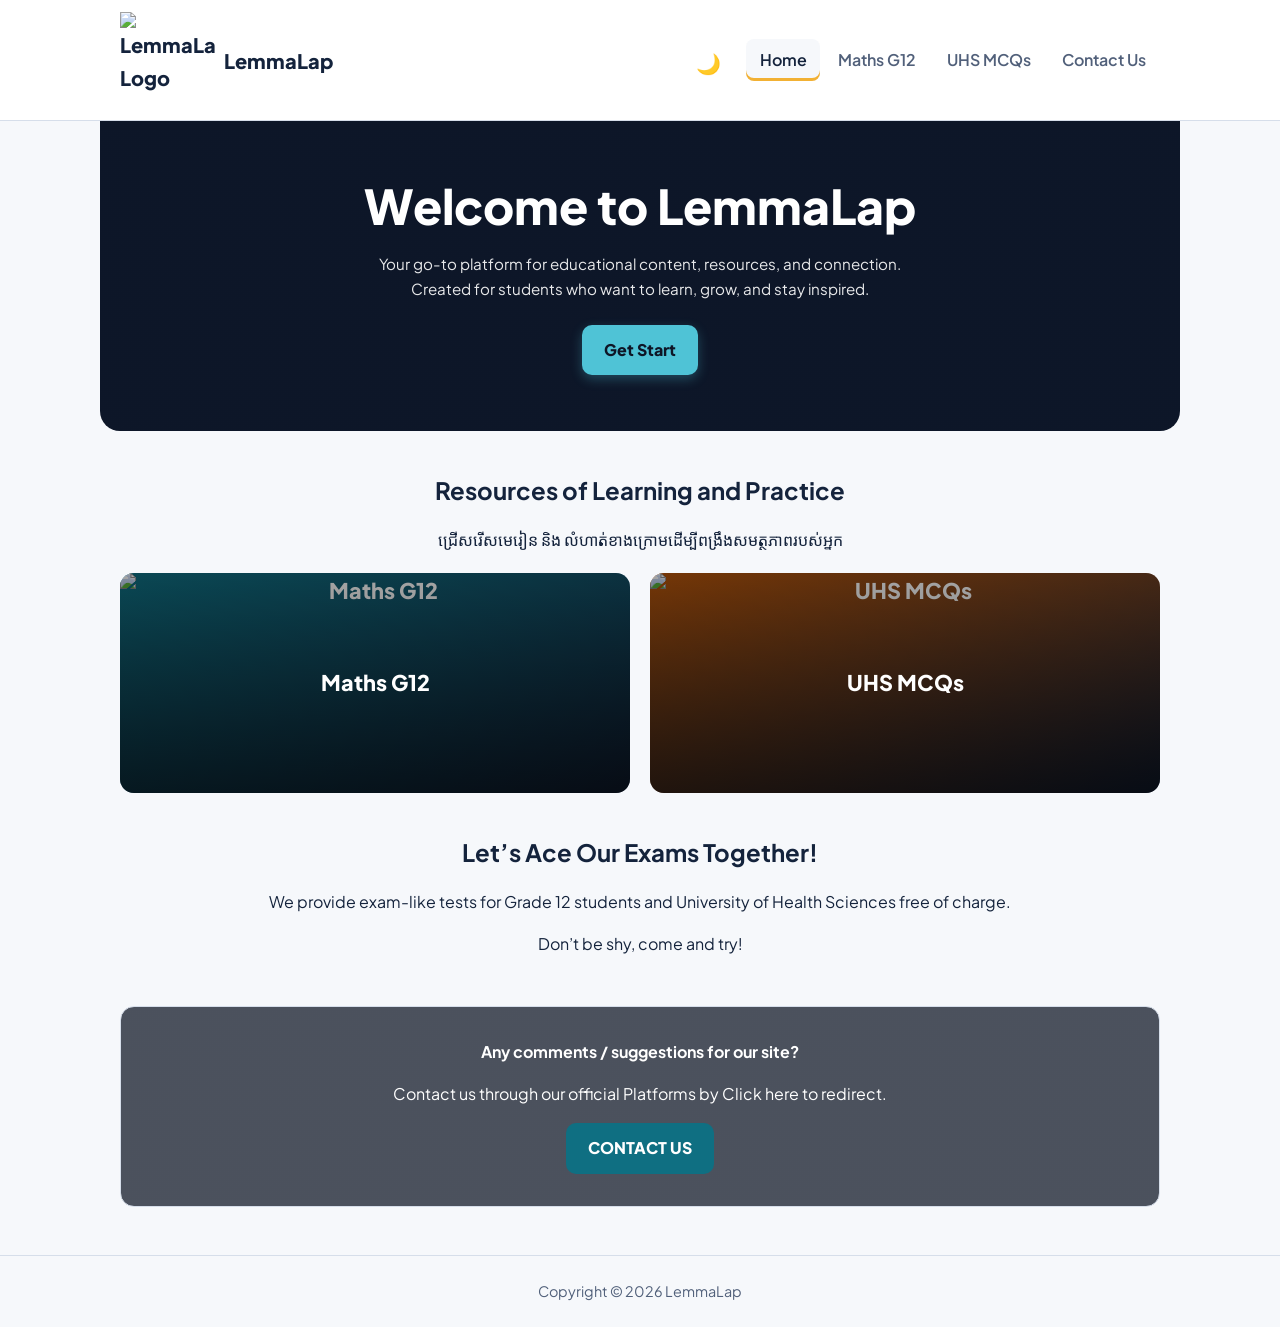
==== index.html @ bf2217bd "Update index.html" ====
<!DOCTYPE html>
<html lang="en">
<head>
<meta charset="utf-8">
<meta name="viewport" content="width=device-width, initial-scale=1, viewport-fit=cover">
<title>LemmaLap</title>
<link rel="preconnect" href="https://fonts.googleapis.com">
<link href="https://fonts.googleapis.com/css2?family=Plus+Jakarta+Sans:wght@400;600;800&family=Noto+Sans+Khmer:wght@400;600&display=swap" rel="stylesheet">
<style>
:root{--bg:#f6f8fb;--surface:#fff;--ink:#14233c;--muted:#51607a;--line:#d6deea;--brand:#0f6f82;--brand-ink:#fff;--accent:#f2b134;--baby-blue:#4fc3d6;--hero:#14233c;--hero-ink:#fff;
box-sizing:border-box;padding-top:env(safe-area-inset-top,0px);padding-bottom:env(safe-area-inset-bottom,0px)}
@media (prefers-color-scheme:dark){:root:not([data-theme="light"]){--bg:#0e1626;--surface:#16213a;--ink:#e8eef9;--muted:#a3b2cc;--line:#2a3856;--brand:#4fc3d6;--brand-ink:#0e1626;--hero:#0a1120;--hero-ink:#fff;color-scheme:dark}}
:root[data-theme="dark"]{--bg:#0e1626;--surface:#16213a;--ink:#e8eef9;--muted:#a3b2cc;--line:#2a3856;--brand:#4fc3d6;--brand-ink:#0e1626;--hero:#0a1120;--hero-ink:#fff;color-scheme:dark}
html{scroll-padding-top:env(safe-area-inset-top,0px)}
*,*::before,*::after{box-sizing:border-box}
body{margin:0;background:var(--bg);color:var(--ink);font:400 1rem/1.65 "Plus Jakarta Sans","Noto Sans Khmer",system-ui,sans-serif}
body::before{content:"";position:fixed;inset:0 0 auto;height:env(safe-area-inset-top,0px);background:var(--surface);z-index:10}
a{color:inherit}
:focus-visible{outline:3px solid var(--accent);outline-offset:2px}
header{position:sticky;top:env(safe-area-inset-top,0px);z-index:11;background:var(--surface);border-bottom:1px solid var(--line)}
.bar{max-width:1080px;margin:0 auto;padding:.75rem 1.25rem;display:flex;align-items:center;justify-content:space-between;gap:1rem;flex-wrap:wrap}
.logo{font-weight:800;font-size:1.25rem;text-decoration:none;display:flex;gap:.5rem;align-items:center}
.logo img{width:6rem;height:6rem;object-fit:contain;display:block}

/* Menu and day/night controls */
.header-actions{display:flex;align-items:center;gap:.35rem;margin-left:auto}
.menu-toggle,.theme-toggle{background:none;border:0;cursor:pointer;padding:.5rem;color:var(--ink);font:inherit}
.menu-toggle{display:none;font-size:1.5rem;line-height:1}
.theme-toggle{display:grid;place-items:center;width:2.75rem;height:2.75rem;border-radius:10px;font-size:1.25rem}
.theme-toggle:hover,.menu-toggle:hover{background:var(--bg)}
@media (max-width:768px){
  .menu-toggle{display:block}
  nav{display:none;width:100%;flex-basis:100%}
  nav.active{display:block}
  nav ul{flex-direction:column;gap:.5rem;padding:.5rem 0}
  nav ul ul{position:static;display:flex;flex-direction:column;border:0;padding-left:1rem;background:transparent}
}

nav ul{list-style:none;margin:0;padding:0;display:flex;gap:.25rem;flex-wrap:wrap}
nav li{position:relative}
nav a{display:block;padding:.5rem .85rem;border-radius:8px;text-decoration:none;font-weight:600;color:var(--muted)}
nav a:hover,nav a[aria-current="page"]{color:var(--ink);background:var(--bg)}
nav a[aria-current="page"]{box-shadow:inset 0 -3px 0 var(--accent)}
nav ul ul{display:none;position:absolute;top:100%;left:0;min-width:10rem;background:var(--surface);border:1px solid var(--line);border-radius:10px;padding:.25rem;flex-direction:column}
nav li:hover>ul,nav li:focus-within>ul{display:flex}

main{max-width:1080px;margin:0 auto;padding:0 1.25rem 3rem}
.view{display:none}.view.on{display:block}
.hero{background:linear-gradient(rgba(10,17,32,.72),rgba(10,17,32,.72)),url('https://raw.githubusercontent.com/tantan885-sudo/LemmaLap/12b3ce0899bc1cacac0a0583e2a9e122398b2340/photo_2026-11-14_18-02-43.jpg?auto=format&fit=crop&w=1600&q=80') center/cover no-repeat;background-color:var(--hero);color:var(--hero-ink);margin:0 -1.25rem;padding:3.5rem 1.25rem;border-radius:0 0 20px 20px}
.hero>div{max-width:1080px;margin:0 auto}
h1{font-size:clamp(1.8rem,5vw,3rem);line-height:1.2;margin:0 0 1rem;font-weight:800;word-break:break-word}
.hero h1{text-align:center}
.hero p{max-width:34rem;opacity:.9;margin:0 auto 1.5rem;font-size:0.95rem;text-align:center}

/* Get Start Button in Baby Blue */
.btn-getstart{display:block;width:fit-content;margin:0 auto;background:var(--baby-blue);color:#0e1626;font-weight:800;padding:.75rem 1.4rem;border-radius:10px;text-decoration:none;box-shadow:0 4px 12px rgba(79,195,214,0.3);transition:opacity 0.2s}
.btn-getstart:hover{opacity:0.9}

h2{font-size:1.5rem;margin:2.5rem 0 .5rem}
#home>h2,#home>p{text-align:center}
.exam-cta{text-align:center}
.btn{display:inline-block;background:var(--accent);color:#14233c;font-weight:800;padding:.75rem 1.4rem;border-radius:10px;text-decoration:none}
.btn.alt{background:var(--brand);color:var(--brand-ink)}
.grid{display:grid;grid-template-columns:repeat(auto-fit,minmax(260px,1fr));gap:1.25rem;margin-top:1.25rem}

/* Tile structure using <img> element inside for perfect fit */
.tile{display:flex;flex-direction:column;align-items:center;justify-content:center;text-align:center;min-height:220px;padding:1.5rem;border-radius:14px;text-decoration:none;color:#fff;font-weight:800;font-size:1.35rem;background-color:var(--hero);position:relative;overflow:hidden}
.tile img{position:absolute;inset:0;width:100%;height:100%;object-fit:cover;z-index:1}
.tile::before{content:"";position:absolute;inset:0;background:linear-gradient(180deg,rgba(0,0,0,0.35),rgba(0,0,0,0.65));z-index:2}
.tile span,.tile small{position:relative;z-index:3}

/* Default gradient fallback style classes if needed */
.t1{background:linear-gradient(160deg,#0f6f82,#14233c)}
.t2{background:linear-gradient(160deg,#b4540a,#14233c)}

.cta{margin-top:3rem;background:linear-gradient(rgba(10,17,32,.72),rgba(10,17,32,.72)),url('https://raw.githubusercontent.com/tantan885-sudo/LemmaLap/12b3ce0899bc1cacac0a0583e2a9e122398b2340/photo_2026-11-14_18-02-48.jpg?auto=format&fit=crop&w=1600&q=80') center/cover no-repeat;border:1px solid var(--line);border-radius:14px;padding:2rem;color:#fff;text-align:center}
.page{padding-top:2.5rem;max-width:44rem;margin-inline:auto}
.page h1{font-size:clamp(1.8rem,5vw,2.6rem)}
#maths-g12,#uhs-mcqs,#mcqs-list,#contact-us{text-align:center}
#maths-g12 .list,#uhs-mcqs .list,#mcqs-list .list{max-width:34rem;margin-inline:auto;text-align:left}
#contact-us .contact-banner{flex-direction:column;text-align:center}
#contact-us .banner-actions{width:min(100%,22rem);min-width:0}

/* Matching illustration backgrounds on learning pages */
#maths-g12,#about-me,#uhs-mcqs,#mcqs-list,#y3-s1-learn{position:relative;isolation:isolate;min-height:18rem;padding:2.5rem 1.5rem;overflow:hidden;border-radius:16px}
#maths-g12,#uhs-mcqs,#mcqs-list,#y3-s1-learn{background:var(--surface);color:var(--ink)}
#maths-g12::before,#about-me::before,#uhs-mcqs::before,#mcqs-list::before,#y3-s1-learn::before{content:"";position:absolute;inset:0 0 0 auto;width:55%;background:url('https://th.bing.com/th/id/OIP.uNEty9S7_gXsCGWrsU3VZwHaFI?w=267&h=184&c=7&r=0&o=7&pid=1.7&rm=3') right center/contain no-repeat;z-index:-1}
#maths-g12::after,#about-me::after,#uhs-mcqs::after,#mcqs-list::after,#y3-s1-learn::after{content:"";position:absolute;inset:0;background:linear-gradient(90deg,var(--bg) 0%,var(--bg) 38%,transparent 100%);z-index:0}
#maths-g12::after,#uhs-mcqs::after,#mcqs-list::after,#y3-s1-learn::after{background:linear-gradient(90deg,var(--surface) 0%,var(--surface) 38%,transparent 100%)}
#maths-g12 .list a,#uhs-mcqs .list a,#mcqs-list .list a,#y3-s1-learn .list a{background:var(--bg);border-color:var(--line);color:var(--ink)}
#maths-g12 .list span,#mcqs-list .list span,#y3-s1-learn .list span{color:var(--muted)}
#uhs-mcqs .list span,#y3-s1 .list span,#y3-s2 .list span,#y4-s1 .list span,#y4-s2 .list span,#y5-s1 .list span,#y5-s2 .list span,#y6-s1 .list span,#y6-s2 .list span{display:block;padding:.8rem 1rem;color:var(--ink);background:var(--bg);border:1px solid var(--line);border-radius:10px;font-weight:600}
#y3-s1 .list,#y3-s2 .list,#y4-s1 .list,#y4-s2 .list,#y5-s1 .list,#y5-s2 .list,#y6-s1 .list,#y6-s2 .list{max-width:34rem;margin-inline:auto;text-align:left}
#maths-g12>*,#about-me>*,#uhs-mcqs>*,#mcqs-list>*,#y3-s1-learn>*{position:relative;z-index:1;max-width:24rem}
@media(max-width:640px){#maths-g12,#about-me,#uhs-mcqs,#mcqs-list,#y3-s1-learn{min-height:20rem;padding:2rem 1rem}#maths-g12::before,#about-me::before,#uhs-mcqs::before,#mcqs-list::before,#y3-s1-learn::before{width:58%;opacity:.75}#maths-g12::after,#about-me::after,#uhs-mcqs::after,#mcqs-list::after,#y3-s1-learn::after{background:linear-gradient(90deg,var(--bg) 0%,var(--bg) 35%,transparent 100%)}}
@media(max-width:640px){#maths-g12::after,#uhs-mcqs::after,#mcqs-list::after,#y3-s1-learn::after{background:linear-gradient(90deg,var(--surface) 0%,var(--surface) 35%,transparent 100%)}}

/* Keep the right-side illustration consistent across all UHS year/semester pages */
#y3-s1,#y3-s2,#y4-s1,#y4-s2,#y5-s1,#y5-s2,#y6-s1,#y6-s2,
#y3-s1-learn,#y3-s2-learn,#y4-s1-learn,#y4-s2-learn,#y5-s1-learn,#y5-s2-learn,#y6-s1-learn,#y6-s2-learn{position:relative;isolation:isolate;min-height:18rem;padding:2.5rem 1.5rem;overflow:hidden;border-radius:16px;background:var(--surface);color:var(--ink)}
#y3-s1::before,#y3-s2::before,#y4-s1::before,#y4-s2::before,#y5-s1::before,#y5-s2::before,#y6-s1::before,#y6-s2::before,
#y3-s1-learn::before,#y3-s2-learn::before,#y4-s1-learn::before,#y4-s2-learn::before,#y5-s1-learn::before,#y5-s2-learn::before,#y6-s1-learn::before,#y6-s2-learn::before{content:"";position:absolute;inset:0 0 0 auto;width:55%;background:url('https://th.bing.com/th/id/OIP.uNEty9S7_gXsCGWrsU3VZwHaFI?w=267&h=184&c=7&r=0&o=7&pid=1.7&rm=3') right center/contain no-repeat;z-index:-1}
#y3-s1::after,#y3-s2::after,#y4-s1::after,#y4-s2::after,#y5-s1::after,#y5-s2::after,#y6-s1::after,#y6-s2::after,
#y3-s1-learn::after,#y3-s2-learn::after,#y4-s1-learn::after,#y4-s2-learn::after,#y5-s1-learn::after,#y5-s2-learn::after,#y6-s1-learn::after,#y6-s2-learn::after{content:"";position:absolute;inset:0;background:linear-gradient(90deg,var(--surface) 0%,var(--surface) 38%,transparent 100%);z-index:0}
#y3-s1>*,#y3-s2>*,#y4-s1>*,#y4-s2>*,#y5-s1>*,#y5-s2>*,#y6-s1>*,#y6-s2>*,
#y3-s1-learn>*,#y3-s2-learn>*,#y4-s1-learn>*,#y4-s2-learn>*,#y5-s1-learn>*,#y5-s2-learn>*,#y6-s1-learn>*,#y6-s2-learn>*{position:relative;z-index:1;max-width:24rem}
@media(max-width:640px){
#y3-s1,#y3-s2,#y4-s1,#y4-s2,#y5-s1,#y5-s2,#y6-s1,#y6-s2,#y3-s1-learn,#y3-s2-learn,#y4-s1-learn,#y4-s2-learn,#y5-s1-learn,#y5-s2-learn,#y6-s1-learn,#y6-s2-learn{min-height:20rem;padding:2rem 1rem}
#y3-s1::before,#y3-s2::before,#y4-s1::before,#y4-s2::before,#y5-s1::before,#y5-s2::before,#y6-s1::before,#y6-s2::before,#y3-s1-learn::before,#y3-s2-learn::before,#y4-s1-learn::before,#y4-s2-learn::before,#y5-s1-learn::before,#y5-s2-learn::before,#y6-s1-learn::before,#y6-s2-learn::before{width:58%;opacity:.75}
#y3-s1::after,#y3-s2::after,#y4-s1::after,#y4-s2::after,#y5-s1::after,#y5-s2::after,#y6-s1::after,#y6-s2::after,#y3-s1-learn::after,#y3-s2-learn::after,#y4-s1-learn::after,#y4-s2-learn::after,#y5-s1-learn::after,#y5-s2-learn::after,#y6-s1-learn::after,#y6-s2-learn::after{background:linear-gradient(90deg,var(--surface) 0%,var(--surface) 35%,transparent 100%)}
}

.note{background:var(--surface);border:1px dashed var(--line);border-radius:12px;padding:1rem 1.25rem;color:var(--muted)}
.list{list-style:none;padding:0;display:grid;gap:.6rem}.list a{display:block;background:var(--surface);border:1px solid var(--line);border-radius:10px;padding:.8rem 1rem;text-decoration:none;font-weight:600}.list a:hover{border-color:var(--brand)}.list span{display:block;padding:.8rem 1rem;color:var(--muted)}
footer{border-top:1px solid var(--line);text-align:center;padding:1.5rem;color:var(--muted);font-size:.9rem}

/* Contact banner and donation popup */
.contact-banner{position:relative;overflow:hidden;display:flex;align-items:center;justify-content:space-between;gap:2rem;width:100%;padding:2.5rem;border:1px solid var(--line);border-radius:20px;background:linear-gradient(rgba(10,17,32,.72),rgba(10,17,32,.72)),url('https://raw.githubusercontent.com/tantan885-sudo/LemmaLap/refs/heads/main/delete_background_3400521d_2K.jpg') center/cover no-repeat;color:#fff;box-shadow:0 10px 30px rgba(56,189,248,.12)}
.contact-banner::before{content:"";position:absolute;top:-50px;right:-50px;width:150px;height:100px;border-radius:50%;background:rgba(79,195,214,.18)}
.banner-content{position:relative;z-index:1;flex:1}.badge{display:inline-block;margin-bottom:.75rem;padding:.35rem .85rem;border-radius:20px;background:rgba(79,195,214,.18);color:#2798F5;font-size:.8rem;font-weight:800;letter-spacing:.04em}
.banner-content h2{margin:0 0 .6rem;font-size:1.6rem;line-height:1.4}.banner-content p{margin:0;color:rgba(255,255,255,.9)}
.banner-actions{position:relative;z-index:1;display:flex;flex-direction:column;gap:.75rem;min-width:220px}
.btn-outline{display:flex;align-items:center;justify-content:center;padding:.75rem 1.25rem;border:2px solid var(--line);border-radius:12px;background:var(--surface);color:var(--brand);text-decoration:none;font-weight:700;transition:transform .2s,border-color .2s,background .2s}
.btn-outline:hover{transform:translateY(-2px);border-color:var(--brand);background:var(--bg)}
.float-donate{position:fixed;right:18px;bottom:18px;z-index:20;border:0;border-radius:999px;padding:.85rem 1.35rem;background:linear-gradient(135deg,#ef4444,#f97316);color:#fff;font-family:inherit;font-size:1rem;font-weight:700;box-shadow:0 8px 22px rgba(239,68,68,.4);cursor:pointer;animation:donate-pulse 2.5s infinite}
@keyframes donate-pulse{0%,100%{transform:scale(1)}50%{transform:scale(1.05)}}
.donate-overlay{position:fixed;inset:0;z-index:30;display:flex;align-items:center;justify-content:center;padding:16px;background:rgba(0,0,0,.6);opacity:0;visibility:hidden;transition:opacity .25s,visibility .25s}
.donate-overlay.active{opacity:1;visibility:visible}.donate-card{position:relative;width:100%;max-width:420px;max-height:90vh;overflow:auto;padding:2rem 1.6rem;border-radius:18px;background:var(--surface);color:var(--ink);text-align:center;box-shadow:0 10px 25px rgba(0,0,0,.2);transform:translateY(-16px);transition:transform .25s}
.donate-overlay.active .donate-card{transform:translateY(0)}.donate-card h2{margin:.4rem 0 0;font-size:1.35rem;line-height:1.4}.donate-card p{color:var(--muted);line-height:1.7}.donate-close{position:absolute;top:8px;right:12px;border:0;background:none;color:var(--muted);font-size:1.8rem;cursor:pointer}
.qr-box{max-width:260px;margin:0 auto 1rem;padding:.85rem;border:2px dashed var(--line);border-radius:14px;background:var(--bg)}.qr-box img{display:block;width:100%;height:auto;border-radius:8px}.qr-label{margin-top:.5rem;color:var(--brand);font-size:.8rem;font-weight:700}
.donate-btn{display:block;padding:.8rem 1rem;border-radius:10px;background:var(--brand);color:var(--brand-ink);text-decoration:none;font-weight:800}.later-btn{margin-top:.75rem;border:0;background:none;color:var(--muted);font:inherit;font-size:.85rem;cursor:pointer}.thanks{margin:.75rem 0 0!important;font-size:.85rem}
@media(max-width:640px){.contact-banner{flex-direction:column;text-align:center;padding:2rem 1.25rem}.banner-actions{width:100%;min-width:0}.banner-content h2{font-size:1.4rem}}
@media (prefers-reduced-motion:reduce){*{scroll-behavior:auto!important;animation:none!important;transition:none!important}}
</style>
</head>
<body>
<header><div class="bar">
<a class="logo" href="#home"><img src="https://raw.githubusercontent.com/tantan885-sudo/LemmaLap/refs/heads/main/imsela_remove_bg520.png" alt="LemmaLap Logo">LemmaLap</a>
<div class="header-actions">
<button class="menu-toggle" type="button" aria-label="Toggle Menu" aria-expanded="false">☰</button>
<button class="theme-toggle" type="button" aria-label="Switch to night mode" title="Switch to night mode" aria-pressed="false">🌙</button>
</div>
<nav aria-label="Main"><ul>
<li><a href="#home" data-v="home">Home</a><ul><li><a href="#about-me" data-v="about-me">About Me</a></li></ul></li>
<li><a href="#maths-g12" data-v="maths-g12">Maths G12</a></li>
<li><a href="#uhs-mcqs" data-v="uhs-mcqs">UHS MCQs</a></li>
<li><a href="#contact-us" data-v="contact-us">Contact Us</a></li>
</ul></nav></div></header>
<main>
<section class="view" id="home">
<div class="hero"><div>
<h1>Welcome to LemmaLap</h1>
<p>Your go-to platform for educational content, resources, and connection. Created for students who want to learn, grow, and stay inspired.</p>
<!-- Get Start Button (Baby Blue color) -->
<a class="btn-getstart" href="#about-me">Get Start</a></div></div>
<h2>Resources of Learning and Practice</h2>
<p>ជ្រើសរើសមេរៀន និង លំហាត់ខាងក្រោមដើម្បីពង្រឹងសមត្ថភាពរបស់អ្នក</p>
<div class="grid">
<!-- Maths G12 Tile using an <img> tag for precise fitting -->
<a class="tile t1" href="#maths-g12">
  <img src="https://media.istockphoto.com/id/1712923933/vector/mathematics-adventures-with-boy-and-girl.jpg?s=612x612&w=0&k=20&c=n8R2-3JE4Q3pFeV5fJIsV_ME0-9D_E0tg03kMEQWwQE=" alt="Maths G12">
  <span>Maths G12</span>
</a>

<!-- UHS MCQs Tile using an <img> tag for precise fitting -->
<a class="tile t2" href="#uhs-mcqs">
  <img src="https://th.bing.com/th/id/R.f50f24df493530e6b7645a2c8842e64e?rik=EjOG0S%2fkfUGcjA&riu=http%3a%2f%2faseanmedschool.com%2fwp-content%2fuploads%2f2024%2f01%2fuhs-cambodia-logo-1.jpg&ehk=8czZ0e7yNwAtWsOsIFU2CMAwwS9a%2frgfeE5tffMQQwA%3d&risl=&pid=ImgRaw&r=0" alt="UHS MCQs">
  <span>UHS MCQs</span>
</a>
</div>
<div class="exam-cta">
<h2>Let’s Ace Our Exams Together!</h2>
<p>We provide exam-like tests for Grade 12 students and University of Health Sciences free of charge.</p>
<p>Don’t be shy, come and try!</p>
</div>
</section>
<section class="view page" id="about-me"><h1>About Me</h1><p>I’m an educational content creator dedicated to making learning engaging and accessible for students. Through my videos and resources, I aim to simplify complex concepts and inspire a love for learning in everyone.</p></section>
<section class="view page" id="maths-g12"><h2>ថ្នាក់វិទ្យាសាស្រ្តសង្គម</h2><ul class="list"><li><a href="https://sites.google.com/view/lemma-lap/maths-g12/test-%E1%9E%8F%E1%9E%9A%E1%9E%98%E1%9E%94%E1%9E%9A%E1%9E%9B%E1%9E%84%E1%9E%94%E1%9E%80%E1%9E%8C%E1%9E%94_1">Test ត្រៀមប្រលងបាក់ឌុប</a></li><li><a href="#maths-exams">រៀនធ្វើវិញ្ញាសាត្រៀមប្រលងបាក់ឌុប</a></li></ul><h2>ថ្នាក់វិទ្យាសាស្រ្តពិត</h2><ul class="list"><li><a href="https://sites.google.com/view/lemma-lap/maths-g12/test-%E1%9E%8F%E1%9E%9A%E1%9E%98%E1%9E%94%E1%9E%9A%E1%9E%9B%E1%9E%84%E1%9E%94%E1%9E%80%E1%9E%8C%E1%9E%94">Test ត្រៀមប្រលងបាក់ឌុប</a></li></ul></section>
<section class="view page" id="uhs-mcqs"><h2>Bachelor degree of Nurse Anestetic</h2><ul class="list"><li><a href="https://drive.google.com/file/d/1hyNDXXzIXTYc1-DBWOpvKvL7ACD7hteN/view?usp=drive_link">សំណួរទាំងអស់(PDF file)</a></li><li><a href="#mcqs-list">ជ្រើសរើសរៀន និងទន្ទេញ MCQs</a></li><li><a href="https://sites.google.com/view/lemma-lap/ជរសរសរនឯកសរ-mcqs-1/test">ធ្វើតេស្តសមត្ថភាព</a></li></ul><h2>DES</h2><ul class="list"><li><a href="https://t.me/+__3w0A4apuozNjI1">សំណួរទាំងអស់(PDF file)</a></li></ul><h2>MED MCQs Year 3-6</h2><ul class="list"><li><a href="#y3-s1">Y3(S1)</a></li><li><a href="#y3-s2">Y3(S2)</a></li></ul><ul class="list"><li><a href="#y4-s1">Y4(S1)</a></li><li><a href="#y4-s2">Y4(S2)</a></li></ul><ul class="list"><li><a href="#y5-s1">Y5(S1)</a></li><li><a href="#y5-s2">Y5(S2)</a></li></ul><ul class="list"><li><a href="#y6-s1">Y6(S1)</a></li><li><a href="#y6-s2">Y6(S2)</a></li></ul></section>
<section class="view page" id="y3-s1"><h2>Y3(S1) MCQs</h2><ul class="list"><li><span>ធ្វើតេស្តសមត្ថភាព</span></li><li><a href="#y3-s1-learn">ជ្រើសរៀន និងទន្ទេញ MCQs</a></li></ul></section>
<section class="view page" id="y3-s1-learn"><h2>ជ្រើសរៀន និងទន្ទេញ MCQs</h2><ul class="list"><li><span>ប្រព័ន្ធរំលាយ និងទឹកនោម MCQs</span></li><li><span>ប្រព័ន្ធសរសៃឈាម</span></li></ul></section>
<section class="view page" id="y3-s2-learn"><h2>Y3(S2) - ជ្រើសរៀន និងទន្ទេញ MCQs</h2><p class="note">ធនធាន MCQs នឹងបន្ថែមនៅពេលក្រោយ។</p></section>
<section class="view page" id="y4-s1-learn"><h2>Y4(S1) - ជ្រើសរៀន និងទន្ទេញ MCQs</h2><p class="note">ធនធាន MCQs នឹងបន្ថែមនៅពេលក្រោយ។</p></section>
<section class="view page" id="y4-s2-learn"><h2>Y4(S2) - ជ្រើសរៀន និងទន្ទេញ MCQs</h2><p class="note">ធនធាន MCQs នឹងបន្ថែមនៅពេលក្រោយ។</p></section>
<section class="view page" id="y5-s1-learn"><h2>Y5(S1) - ជ្រើសរៀន និងទន្ទេញ MCQs</h2><p class="note">ធនធាន MCQs នឹងបន្ថែមនៅពេលក្រោយ។</p></section>
<section class="view page" id="y5-s2-learn"><h2>Y5(S2) - ជ្រើសរៀន និងទន្ទេញ MCQs</h2><p class="note">ធនធាន MCQs នឹងបន្ថែមនៅពេលក្រោយ។</p></section>
<section class="view page" id="y6-s1-learn"><h2>Y6(S1) - ជ្រើសរៀន និងទន្ទេញ MCQs</h2><p class="note">ធនធាន MCQs នឹងបន្ថែមនៅពេលក្រោយ។</p></section>
<section class="view page" id="y6-s2-learn"><h2>Y6(S2) - ជ្រើសរៀន និងទន្ទេញ MCQs</h2><p class="note">ធនធាន MCQs នឹងបន្ថែមនៅពេលក្រោយ។</p></section>
<section class="view page" id="y3-s2"><h2>Y3(S2) MCQs</h2><ul class="list"><li><span>ធ្វើតេស្តសមត្ថភាព</span></li><li><a href="#y3-s2-learn">ជ្រើសរៀន និងទន្ទេញ MCQs</a></li></ul></section>
<section class="view page" id="y4-s1"><h2>Y4(S1) MCQs</h2><ul class="list"><li><span>ធ្វើតេស្តសមត្ថភាព</span></li><li><a href="#y4-s1-learn">ជ្រើសរៀន និងទន្ទេញ MCQs</a></li></ul></section>
<section class="view page" id="y4-s2"><h2>Y4(S2) MCQs</h2><ul class="list"><li><span>ធ្វើតេស្តសមត្ថភាព</span></li><li><a href="#y4-s2-learn">ជ្រើសរៀន និងទន្ទេញ MCQs</a></li></ul></section>
<section class="view page" id="y5-s1"><h2>Y5(S1) MCQs</h2><ul class="list"><li><span>ធ្វើតេស្តសមត្ថភាព</span></li><li><a href="#y5-s1-learn">ជ្រើសរៀន និងទន្ទេញ MCQs</a></li></ul></section>
<section class="view page" id="y5-s2"><h2>Y5(S2) MCQs</h2><ul class="list"><li><span>ធ្វើតេស្តសមត្ថភាព</span></li><li><a href="#y5-s2-learn">ជ្រើសរៀន និងទន្ទេញ MCQs</a></li></ul></section>
<section class="view page" id="y6-s1"><h2>Y6(S1) MCQs</h2><ul class="list"><li><span>ធ្វើតេស្តសមត្ថភាព</span></li><li><a href="#y6-s1-learn">ជ្រើសរៀន និងទន្ទេញ MCQs</a></li></ul></section>
<section class="view page" id="y6-s2"><h2>Y6(S2) MCQs</h2><ul class="list"><li><span>ធ្វើតេស្តសមត្ថភាព</span></li><li><a href="#y6-s2-learn">ជ្រើសរៀន និងទន្ទេញ MCQs</a></li></ul></section>
<section class="view page" id="contact-us">
<div class="contact-banner">
<div class="banner-content"><span class="badge">CONTACT US</span><h2>មានចម្ងល់ ឬត្រូវការជំនួយ?</h2><p>Any suggestions, criticisms, or wanting to add any tests? Contact us through our platforms. Thanks!</p></div>
<div class="banner-actions"><a href="http://t.me/MED230306" target="_blank" rel="noopener" class="btn-outline">Telegram</a><a href="https://www.facebook.com/share/19MdxvseYn/" target="_blank" rel="noopener" class="btn-outline">Facebook Page</a><a href="https://www.tiktok.com/@lemma.lap?_r=1&amp;_t=ZS-97VWs3eJmQ1" target="_blank" rel="noopener" class="btn-outline">TikTok</a></div>
</div>
<button type="button" class="float-donate" data-open-donate>❤️ គាំទ្រយើង</button>
<div class="donate-overlay" data-donate-popup>
<div class="donate-card" role="dialog" aria-modal="true" aria-labelledby="donateTitle">
<button type="button" class="donate-close" data-close-donate aria-label="Close">&times;</button>
<h2 id="donateTitle">❤️ ជួយគាំទ្រការខំប្រឹងប្រែងរបស់យើង</h2>
<p>យើងនឹងខិតខំប្រឹងប្រែងរៀបចំ និងធ្វើឱ្យវេបសាយនេះមានខ្លឹមសារល្អ ដោយឥតគិតថ្លៃសម្រាប់អ្នករាល់គ្នា។ ទឹកប្រាក់តិចតួចពីអ្នក គឺជាកម្លាំងចិត្តដ៏ធំ ដើម្បីឱ្យខ្ញុំបន្តធ្វើបន្ថែមទៀត។</p>
<div class="qr-box"><img src="khqr.png" alt="KHQR សម្រាប់បរិច្ចាគ" data-qr-image><div class="qr-label">ស្កេន KHQR តាមកម្មវិធីធនាគារណាមួយ</div></div>
<a href="https://pay.ababank.com/oRF8/pckwn6ds" class="donate-btn" target="_blank" rel="noopener">បរិច្ចាគតាម ABA</a>
<button type="button" class="later-btn" data-close-donate>ពេលក្រោយ</button><p class="thanks">សូមអរគុណ 🙏</p>
</div></div>
</section>
<section class="view page" id="mcqs-list"><h2>ជ្រើសរើសរៀនឯកសារ MCQs</h2><ul class="list"><li><a href="https://tantan885-sudo.github.io/1_BBA_PreExam/1_BBA.html">1- វិទ្យាសាស្រ្តមូលដ្ឋាន (Basic science) -360</a></li><li><a href="https://tantan885-sudo.github.io/2_BBA_PreExam/2_BBA.html">2- វិទ្យាសាស្រ្តមូលដ្ឋានគ្រឹះ (Basic science Foundation) -378</a></li><li><a href="https://tantan885-sudo.github.io/3_BBA_PreExam/3_BBA.html">3- បែបបទថែទាំ (Nursing Process) -38</a></li><li><a href="https://tantan885-sudo.github.io/4_BBA_PreExam/4_BBA.html">4- ការថែទាំម្ដាយ និង ទារក (Maternal &amp; Child Nursing)-500</a></li><li><a href="https://tantan885-sudo.github.io/5_BBA_PreExam/5_BBA.html">5- ការថែទាំមនុស្សពេញវ័យ (Adult Nursing)-473</a></li><li><a href="https://tantan885-sudo.github.io/5_BBA_PreExam/6_BBA.html">6- ការលើកកម្ពស់ទម្រង់ការថែទាំ (Fundamantal Nursing)-489</a></li><li><span>MCQ ADM Exit Exam 956 (1)</span></li><li><span>MCQ ADM Exit Exam 980 (2)</span></li></ul></section>
<section class="view page" id="maths-exams"><h2>រៀនធ្វើវិញ្ញាសាត្រៀមប្រលងបាក់ឌុប</h2><ul class="list"><li><a href="https://sites.google.com/view/lemma-lap/1">វិញ្ញាសាទី១</a></li><li><a href="https://sites.google.com/view/lemma-lap/1/1-1">វិញ្ញាសាទី២</a></li><li><a href="https://sites.google.com/view/lemma-lap/1/1-2">វិញ្ញាសាទី៣</a></li><li><a href="https://sites.google.com/view/lemma-lap/1/1-3">វិញ្ញាសាទី៤</a></li><li><a href="https://sites.google.com/view/lemma-lap/1/1-4">វិញ្ញាសាទី៥</a></li></ul></section>
<div class="cta" id="cta"><strong>Any comments / suggestions for our site?</strong><p>Contact us through our official Platforms by Click here to redirect.</p><a class="btn alt" href="#contact-us">CONTACT US</a></div>
</main>
<footer>Copyright © 2026 LemmaLap</footer>
<script>
(function(){
var views=document.querySelectorAll('.view'),links=document.querySelectorAll('nav a[data-v]'),par={'mcqs-list':'uhs-mcqs','maths-exams':'maths-g12','y3-s1-learn':'uhs-mcqs','y3-s2-learn':'uhs-mcqs','y4-s1-learn':'uhs-mcqs','y4-s2-learn':'uhs-mcqs','y5-s1-learn':'uhs-mcqs','y5-s2-learn':'uhs-mcqs','y6-s1-learn':'uhs-mcqs','y6-s2-learn':'uhs-mcqs','y3-s1':'uhs-mcqs','y3-s2':'uhs-mcqs','y4-s1':'uhs-mcqs','y4-s2':'uhs-mcqs','y5-s1':'uhs-mcqs','y5-s2':'uhs-mcqs','y6-s1':'uhs-mcqs','y6-s2':'uhs-mcqs'},cta=document.getElementById('cta');
var menuToggle=document.querySelector('.menu-toggle'),nav=document.querySelector('nav');
var themeToggle=document.querySelector('.theme-toggle'),root=document.documentElement;
var donatePopup=document.querySelector('[data-donate-popup]');
if(donatePopup)document.body.appendChild(donatePopup);

function isDarkMode(){return root.dataset.theme==='dark'||(!root.dataset.theme&&window.matchMedia('(prefers-color-scheme: dark)').matches)}
function updateThemeButton(){
var dark=isDarkMode();
if(themeToggle){themeToggle.textContent=dark?'☀️':'🌙';themeToggle.setAttribute('aria-pressed',String(dark));themeToggle.setAttribute('aria-label',dark?'Switch to day mode':'Switch to night mode');themeToggle.title=dark?'Switch to day mode':'Switch to night mode'}
}
try{var savedTheme=localStorage.getItem('lemmaLapTheme');if(savedTheme==='light'||savedTheme==='dark')root.dataset.theme=savedTheme}catch(error){}
updateThemeButton();
if(themeToggle)themeToggle.addEventListener('click',function(){root.dataset.theme=isDarkMode()?'light':'dark';try{localStorage.setItem('lemmaLapTheme',root.dataset.theme)}catch(error){}updateThemeButton()});
var openDonate=document.querySelector('[data-open-donate]');

if(openDonate&&donatePopup){
var donateClosedKey='donatePopupClosedAt';
var donateQuietPeriod=3*24*60*60*1000;
function showDonatePopup(){donatePopup.classList.add('active')}
function closeDonatePopup(){donatePopup.classList.remove('active');try{localStorage.setItem(donateClosedKey,String(Date.now()))}catch(error){}}
function recentlyClosed(){try{var closedAt=Number(localStorage.getItem(donateClosedKey));return closedAt&&(Date.now()-closedAt)<donateQuietPeriod}catch(error){return false}}
openDonate.addEventListener('click',showDonatePopup);
donatePopup.querySelectorAll('[data-close-donate]').forEach(function(button){button.addEventListener('click',closeDonatePopup)});
donatePopup.addEventListener('click',function(event){if(event.target===donatePopup)closeDonatePopup()});
document.addEventListener('keydown',function(event){if(event.key==='Escape'&&donatePopup.classList.contains('active'))closeDonatePopup()});
if(!recentlyClosed())window.setTimeout(showDonatePopup,10000);
var qrImage=donatePopup.querySelector('[data-qr-image]');
if(qrImage)qrImage.addEventListener('error',function(){qrImage.parentElement.style.display='none'});
}

// Toggle Hamburger Menu
if(menuToggle&&nav)menuToggle.addEventListener('click',function(){var isOpen=nav.classList.toggle('active');menuToggle.setAttribute('aria-expanded',String(isOpen));});

function show(){
var id=(location.hash||'#home').slice(1);
if(!document.getElementById(id))id='home';
views.forEach(function(v){v.classList.toggle('on',v.id===id)});
var cur=par[id]||id;if(cta)cta.style.display=id==='contact-us'?'none':'';links.forEach(function(a){if(a.dataset.v===cur)a.setAttribute('aria-current','page');else a.removeAttribute('aria-current')});
if(nav)nav.classList.remove('active');if(menuToggle)menuToggle.setAttribute('aria-expanded','false'); // Close menu on navigation click
window.scrollTo(0,0);
}
window.addEventListener('hashchange',show);show();
})();
</script>
</body>
</html>
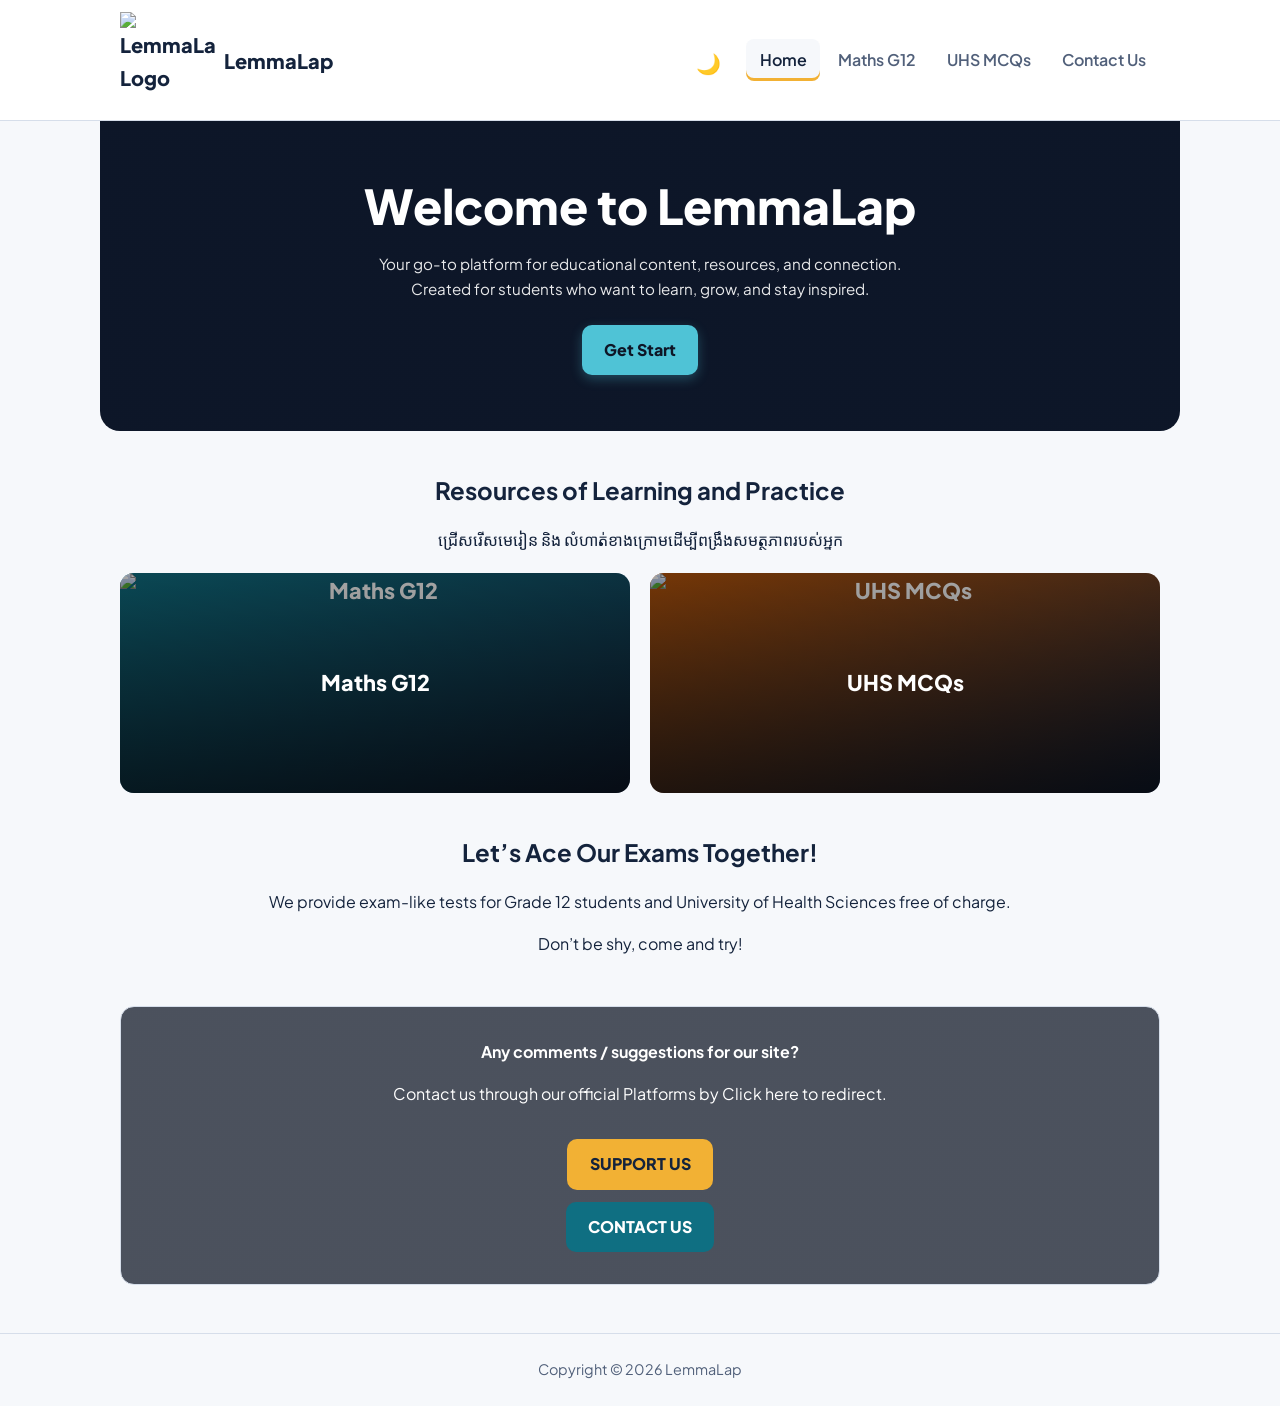
==== commit dc433cb8: "Update donation QR code and button functionality" ====
--- a/index.html
+++ b/index.html
@@ -61,6 +61,7 @@
 .exam-cta{text-align:center}
 .btn{display:inline-block;background:var(--accent);color:#14233c;font-weight:800;padding:.75rem 1.4rem;border-radius:10px;text-decoration:none}
 .btn.alt{background:var(--brand);color:var(--brand-ink)}
+.support-cta{margin:1rem auto .75rem;border:0;cursor:pointer;font:inherit;font-weight:800}
 .grid{display:grid;grid-template-columns:repeat(auto-fit,minmax(260px,1fr));gap:1.25rem;margin-top:1.25rem}
 
 /* Tile structure using <img> element inside for perfect fit */
@@ -204,14 +205,14 @@
 <button type="button" class="donate-close" data-close-donate aria-label="Close">&times;</button>
 <h2 id="donateTitle">❤️ ជួយគាំទ្រការខំប្រឹងប្រែងរបស់យើង</h2>
 <p>យើងនឹងខិតខំប្រឹងប្រែងរៀបចំ និងធ្វើឱ្យវេបសាយនេះមានខ្លឹមសារល្អ ដោយឥតគិតថ្លៃសម្រាប់អ្នករាល់គ្នា។ ទឹកប្រាក់តិចតួចពីអ្នក គឺជាកម្លាំងចិត្តដ៏ធំ ដើម្បីឱ្យខ្ញុំបន្តធ្វើបន្ថែមទៀត។</p>
-<div class="qr-box"><img src="khqr.png" alt="KHQR សម្រាប់បរិច្ចាគ" data-qr-image><div class="qr-label">ស្កេន KHQR តាមកម្មវិធីធនាគារណាមួយ</div></div>
+<div class="qr-box"><img src="https://raw.githubusercontent.com/tantan885-sudo/LemmaLap/refs/heads/main/1000034665.jpg" alt="KHQR សម្រាប់បរិច្ចាគ" data-qr-image><div class="qr-label">ស្កេន KHQR តាមកម្មវិធីធនាគារណាមួយ</div></div>
 <a href="https://pay.ababank.com/oRF8/pckwn6ds" class="donate-btn" target="_blank" rel="noopener">បរិច្ចាគតាម ABA</a>
 <button type="button" class="later-btn" data-close-donate>ពេលក្រោយ</button><p class="thanks">សូមអរគុណ 🙏</p>
 </div></div>
 </section>
 <section class="view page" id="mcqs-list"><h2>ជ្រើសរើសរៀនឯកសារ MCQs</h2><ul class="list"><li><a href="https://tantan885-sudo.github.io/1_BBA_PreExam/1_BBA.html">1- វិទ្យាសាស្រ្តមូលដ្ឋាន (Basic science) -360</a></li><li><a href="https://tantan885-sudo.github.io/2_BBA_PreExam/2_BBA.html">2- វិទ្យាសាស្រ្តមូលដ្ឋានគ្រឹះ (Basic science Foundation) -378</a></li><li><a href="https://tantan885-sudo.github.io/3_BBA_PreExam/3_BBA.html">3- បែបបទថែទាំ (Nursing Process) -38</a></li><li><a href="https://tantan885-sudo.github.io/4_BBA_PreExam/4_BBA.html">4- ការថែទាំម្ដាយ និង ទារក (Maternal &amp; Child Nursing)-500</a></li><li><a href="https://tantan885-sudo.github.io/5_BBA_PreExam/5_BBA.html">5- ការថែទាំមនុស្សពេញវ័យ (Adult Nursing)-473</a></li><li><a href="https://tantan885-sudo.github.io/5_BBA_PreExam/6_BBA.html">6- ការលើកកម្ពស់ទម្រង់ការថែទាំ (Fundamantal Nursing)-489</a></li><li><span>MCQ ADM Exit Exam 956 (1)</span></li><li><span>MCQ ADM Exit Exam 980 (2)</span></li></ul></section>
 <section class="view page" id="maths-exams"><h2>រៀនធ្វើវិញ្ញាសាត្រៀមប្រលងបាក់ឌុប</h2><ul class="list"><li><a href="https://sites.google.com/view/lemma-lap/1">វិញ្ញាសាទី១</a></li><li><a href="https://sites.google.com/view/lemma-lap/1/1-1">វិញ្ញាសាទី២</a></li><li><a href="https://sites.google.com/view/lemma-lap/1/1-2">វិញ្ញាសាទី៣</a></li><li><a href="https://sites.google.com/view/lemma-lap/1/1-3">វិញ្ញាសាទី៤</a></li><li><a href="https://sites.google.com/view/lemma-lap/1/1-4">វិញ្ញាសាទី៥</a></li></ul></section>
-<div class="cta" id="cta"><strong>Any comments / suggestions for our site?</strong><p>Contact us through our official Platforms by Click here to redirect.</p><a class="btn alt" href="#contact-us">CONTACT US</a></div>
+<div class="cta" id="cta"><strong>Any comments / suggestions for our site?</strong><p>Contact us through our official Platforms by Click here to redirect.</p><button class="btn support-cta" type="button" data-open-donate>SUPPORT US</button><br><a class="btn alt" href="#contact-us">CONTACT US</a></div>
 </main>
 <footer>Copyright © 2026 LemmaLap</footer>
 <script>
@@ -230,15 +231,15 @@
 try{var savedTheme=localStorage.getItem('lemmaLapTheme');if(savedTheme==='light'||savedTheme==='dark')root.dataset.theme=savedTheme}catch(error){}
 updateThemeButton();
 if(themeToggle)themeToggle.addEventListener('click',function(){root.dataset.theme=isDarkMode()?'light':'dark';try{localStorage.setItem('lemmaLapTheme',root.dataset.theme)}catch(error){}updateThemeButton()});
-var openDonate=document.querySelector('[data-open-donate]');
-
-if(openDonate&&donatePopup){
+var openDonateButtons=document.querySelectorAll('[data-open-donate]');
+
+if(openDonateButtons.length&&donatePopup){
 var donateClosedKey='donatePopupClosedAt';
 var donateQuietPeriod=3*24*60*60*1000;
 function showDonatePopup(){donatePopup.classList.add('active')}
 function closeDonatePopup(){donatePopup.classList.remove('active');try{localStorage.setItem(donateClosedKey,String(Date.now()))}catch(error){}}
 function recentlyClosed(){try{var closedAt=Number(localStorage.getItem(donateClosedKey));return closedAt&&(Date.now()-closedAt)<donateQuietPeriod}catch(error){return false}}
-openDonate.addEventListener('click',showDonatePopup);
+openDonateButtons.forEach(function(button){button.addEventListener('click',showDonatePopup)});
 donatePopup.querySelectorAll('[data-close-donate]').forEach(function(button){button.addEventListener('click',closeDonatePopup)});
 donatePopup.addEventListener('click',function(event){if(event.target===donatePopup)closeDonatePopup()});
 document.addEventListener('keydown',function(event){if(event.key==='Escape'&&donatePopup.classList.contains('active'))closeDonatePopup()});
